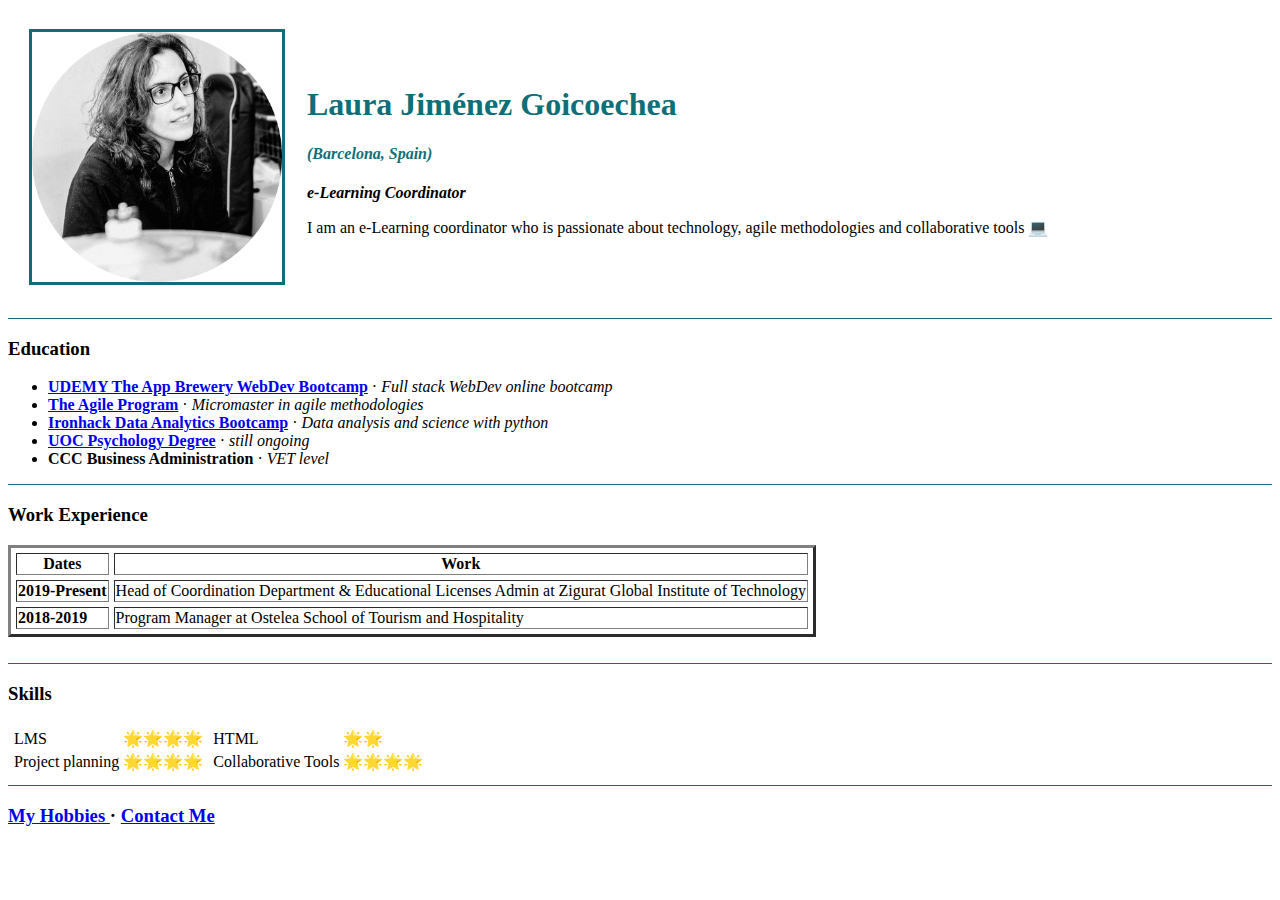
==== index.html @ 0a850e0c "changed profile picture size" ====
<!DOCTYPE html>
<html lang="en" dir="ltr">

<head>
  <meta charset="utf-8">
  <title>📌Laura's Personal Site</title>
</head>

<body>
  <table cellspacing="20">
    <tr>
      <td><img style="border: 3px solid; color: #0F6F78;" src="images/circle-cropped.png" alt="Laura's profile picture" width="250" height="250" align></td>
      <td>
        <h1 style="color:#0F6F78";>Laura Jiménez Goicoechea</h1>
        <h4 style="color:#0F6F78";><em>(Barcelona, Spain)</em></h4>
        <p><em><strong>e-Learning Coordinator</strong></em></p>
        <p>I am an e-Learning coordinator who is passionate about technology, agile methodologies and collaborative tools 💻</p>
      </td>
    </tr>
  </table>

  <hr size="1" noshade color="0F6F78">
  <h3>Education</h3>
  <ul>
    <li><strong><a href="https://www.udemy.com/course/the-complete-web-development-bootcamp/" target=_blank>UDEMY The App Brewery WebDev Bootcamp</a></strong> · <em>Full stack WebDev online bootcamp</em></li>
    <li><strong><a href="http://theagileprogram.com/programa.php" target=_blank>The Agile Program</a></strong> · <em>Micromaster in agile methodologies</em></li>
    <li><strong><a href="https://www.ironhack.com/en/data-analytics/barcelona" target=_blank>Ironhack Data Analytics Bootcamp</a></strong> · <em>Data analysis and science with python</em></li>
    <li><strong><a href="https://estudios.uoc.edu/es/grados/psicologia/plan-estudios" target=_blank>UOC Psychology Degree</a></strong> · <em>still ongoing</em></li>
    <li><strong>CCC Business Administration</strong> · <em>VET level</em></li>
  </ul>

  <hr size="1" noshade color="0F6F78">

  <h3>Work Experience</h3>

  <table border="3" cellspacing="5">
    <thead>
      <tr>
        <th>Dates</th>
        <th>Work</th>
      </tr>
    </thead>
    <tbody>
      <tr>
        <td><strong>2019-Present</strong></td>
        <td>Head of Coordination Department & Educational Licenses Admin at Zigurat Global Institute of Technology</td>
      </tr>
      <tr>
        <td><strong>2018-2019</strong></td>
        <td>Program Manager at Ostelea School of Tourism and Hospitality</td>
      </tr>
    </tbody>
    <tfoot>

    </tfoot>

  </table>

<br>

  <hr size="1" noshade color="0F6F78">

    <h3>Skills</h3>

    <table>
      <tr>
        <td>
          <table>
            <tr>
              <td>LMS</td>
              <td>🌟🌟🌟🌟</td>
            </tr>
            <tr>
              <td>Project planning</td>
              <td>🌟🌟🌟🌟</td>
            </tr>
          </table>
        </td>
        <td>
          <table>
            <tr>
              <td>HTML</td>
              <td>🌟🌟</td>
            </tr>
            <tr>
              <td>Collaborative Tools</td>
              <td>🌟🌟🌟🌟</td>
            </tr>
          </table>
        </td>
      </tr>
    </table>



  <hr size="1" noshade color="0F6F78">

  <h3><a href="hobbies.html"> My Hobbies </a> · <a href="contact.html"> Contact Me </a></h3>

  </body>

</html>
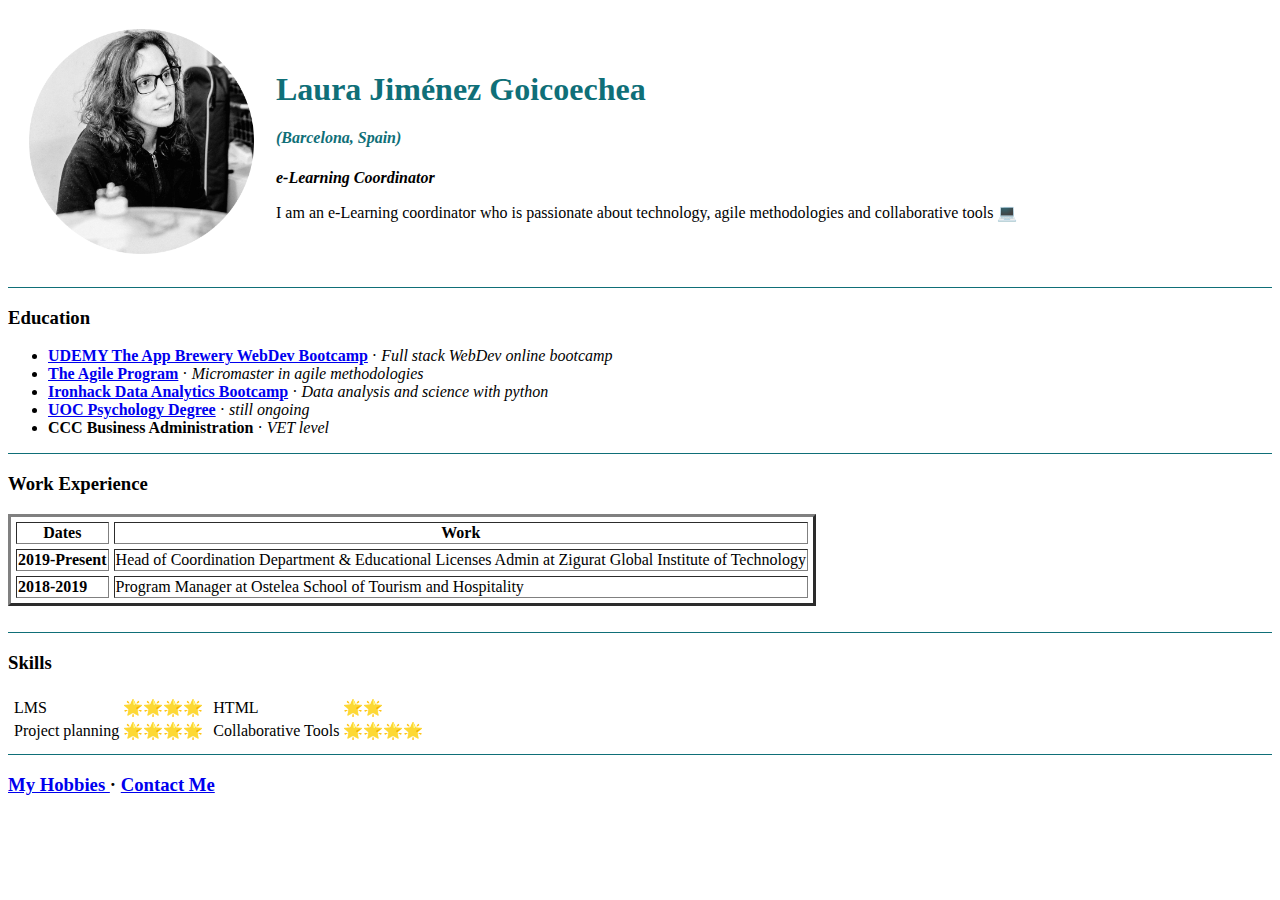
==== commit 57c464d8: "changed picture size and deleted border" ====
--- a/index.html
+++ b/index.html
@@ -9,7 +9,7 @@
 <body>
   <table cellspacing="20">
     <tr>
-      <td><img style="border: 3px solid; color: #0F6F78;" src="images/circle-cropped.png" alt="Laura's profile picture" width="250" height="250" align></td>
+      <td><img  src="images/circle-cropped.png" alt="Laura's profile picture" width="225" height="225" align></td>
       <td>
         <h1 style="color:#0F6F78";>Laura Jiménez Goicoechea</h1>
         <h4 style="color:#0F6F78";><em>(Barcelona, Spain)</em></h4>
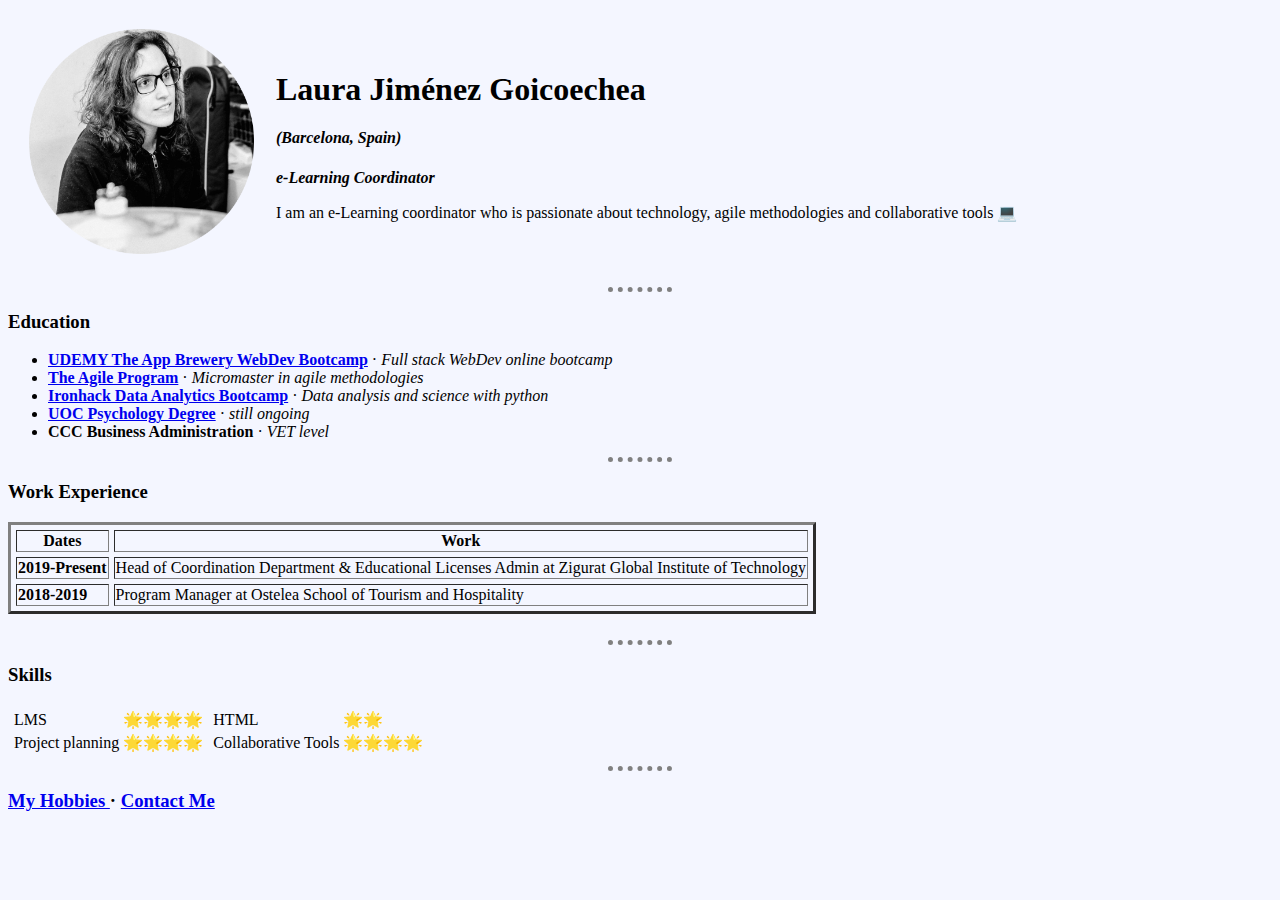
==== commit c164aad6: "last updates with css" ====
--- a/index.html
+++ b/index.html
@@ -1,26 +1,45 @@
 <!DOCTYPE html>
 <html lang="en" dir="ltr">
+
+
 
 <head>
   <meta charset="utf-8">
   <title>📌Laura's Personal Site</title>
+
+  <style>
+
+    body {
+      background-color: #f4f6ff;
+    }
+
+    hr {
+      background-color: #f4f6ff;
+      border-style: none;
+      border-top: dotted 5px grey;
+      width: 5%;
+
+    }
+
+  </style>
+
 </head>
 
 <body>
   <table cellspacing="20">
     <tr>
-      <td><img  src="images/circle-cropped.png" alt="Laura's profile picture" width="225" height="225" align></td>
+      <td><img src="images/circle-cropped.png" alt="Laura's profile picture" width="225" height="225" align></td>
       <td>
-        <h1 style="color:#0F6F78";>Laura Jiménez Goicoechea</h1>
-        <h4 style="color:#0F6F78";><em>(Barcelona, Spain)</em></h4>
+        <h1>Laura Jiménez Goicoechea</h1>
+        <h4><em>(Barcelona, Spain)</em></h4>
         <p><em><strong>e-Learning Coordinator</strong></em></p>
         <p>I am an e-Learning coordinator who is passionate about technology, agile methodologies and collaborative tools 💻</p>
       </td>
     </tr>
   </table>
 
-  <hr size="1" noshade color="0F6F78">
-  <h3>Education</h3>
+  <hr size="1" noshade >
+  <h3 id="education">Education</h3>
   <ul>
     <li><strong><a href="https://www.udemy.com/course/the-complete-web-development-bootcamp/" target=_blank>UDEMY The App Brewery WebDev Bootcamp</a></strong> · <em>Full stack WebDev online bootcamp</em></li>
     <li><strong><a href="http://theagileprogram.com/programa.php" target=_blank>The Agile Program</a></strong> · <em>Micromaster in agile methodologies</em></li>
@@ -29,7 +48,7 @@
     <li><strong>CCC Business Administration</strong> · <em>VET level</em></li>
   </ul>
 
-  <hr size="1" noshade color="0F6F78">
+  <hr size="1" noshade>
 
   <h3>Work Experience</h3>
 
@@ -58,7 +77,7 @@
 
 <br>
 
-  <hr size="1" noshade color="0F6F78">
+  <hr size="1" noshade>
 
     <h3>Skills</h3>
 
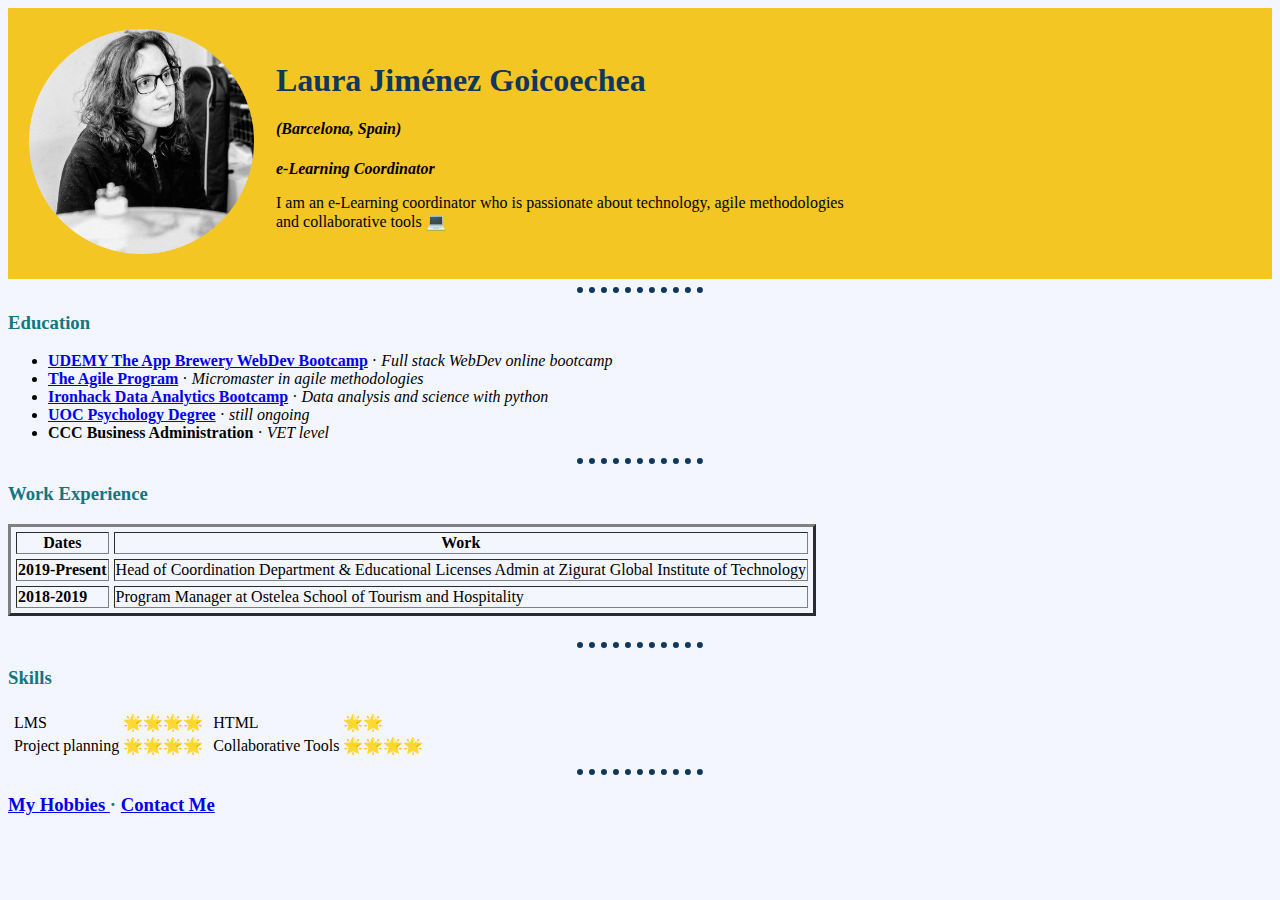
==== commit 1a2ce9fe: "yellow top page" ====
--- a/index.html
+++ b/index.html
@@ -7,36 +7,23 @@
   <meta charset="utf-8">
   <title>📌Laura's Personal Site</title>
 
-  <style>
-
-    body {
-      background-color: #f4f6ff;
-    }
-
-    hr {
-      background-color: #f4f6ff;
-      border-style: none;
-      border-top: dotted 5px grey;
-      width: 5%;
-
-    }
-
-  </style>
-
+  <link rel="stylesheet" href="css/styles.css">
 </head>
 
 <body>
-  <table cellspacing="20">
-    <tr>
-      <td><img src="images/circle-cropped.png" alt="Laura's profile picture" width="225" height="225" align></td>
-      <td>
-        <h1>Laura Jiménez Goicoechea</h1>
-        <h4><em>(Barcelona, Spain)</em></h4>
-        <p><em><strong>e-Learning Coordinator</strong></em></p>
-        <p>I am an e-Learning coordinator who is passionate about technology, agile methodologies and collaborative tools 💻</p>
-      </td>
-    </tr>
-  </table>
+  <div id="top-page">
+    <table cellspacing="20">
+      <tr>
+        <td><img src="images/circle-cropped.png" alt="Laura's profile picture" width="225" height="225" align></td>
+        <td>
+          <h1>Laura Jiménez Goicoechea</h1>
+          <h4><em>(Barcelona, Spain)</em></h4>
+          <p><em><strong>e-Learning Coordinator</strong></em></p>
+          <p>I am an e-Learning coordinator who is passionate about technology, agile methodologies <br> and collaborative tools 💻</p>
+        </td>
+      </tr>
+    </table>
+  </div>
 
   <hr size="1" noshade >
   <h3 id="education">Education</h3>
--- a/css/styles.css
+++ b/css/styles.css
@@ -0,0 +1,23 @@
+body {
+  background-color: #f4f6ff;
+  font-family: montserrat;
+}
+
+hr {
+  background-color: #f4f6ff;
+  border-style: none;
+  border-top: dotted 6px #10375c;
+  width: 10%;
+}
+
+h1 {
+  color: #10375c;
+}
+
+h3 {
+  color: #127681;
+}
+
+#top-page{
+  background-color: #f3c623;
+}
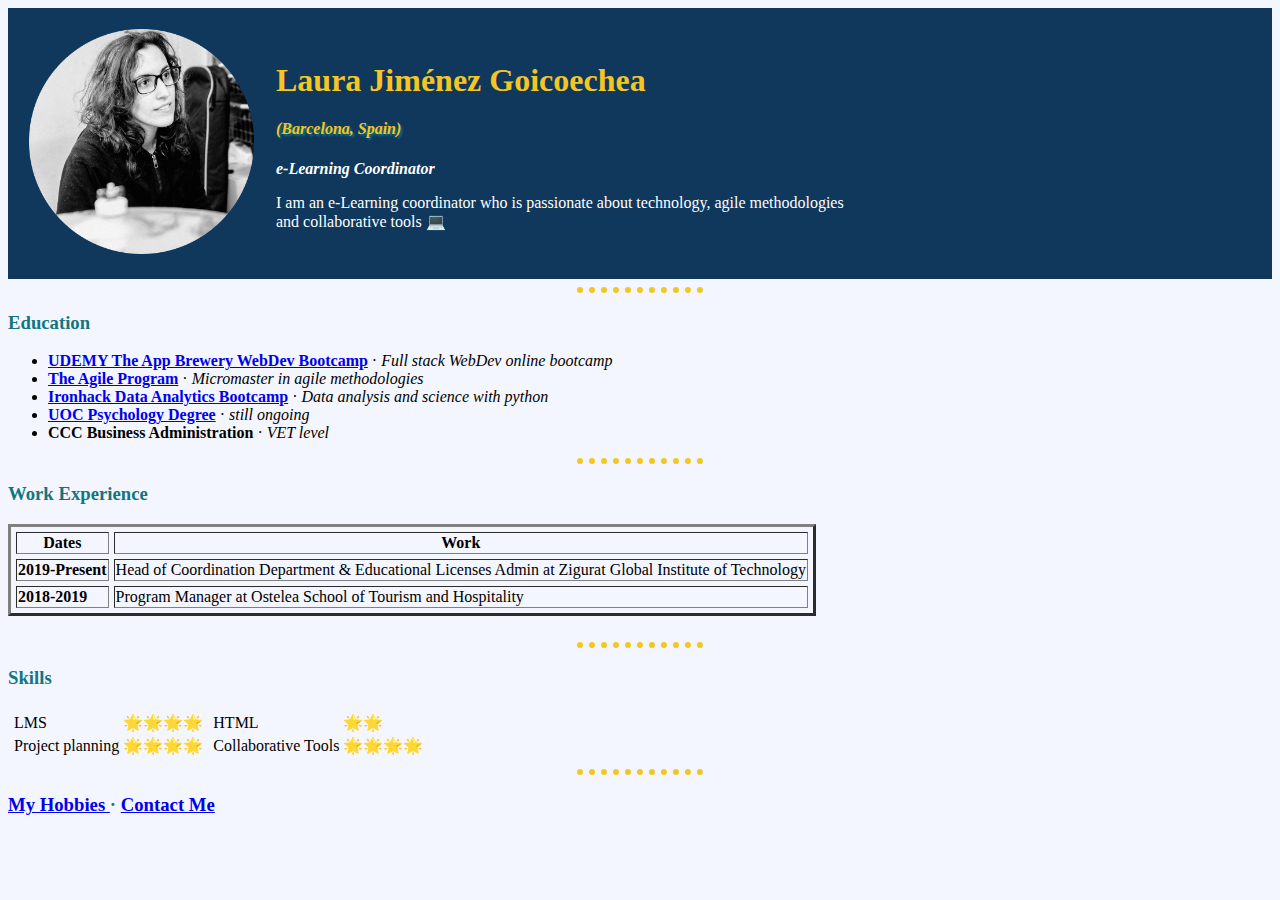
==== commit 4baa118b: "some more styling" ====
--- a/index.html
+++ b/index.html
@@ -11,13 +11,13 @@
 </head>
 
 <body>
-  <div id="top-page">
+  <div class="top-page">
     <table cellspacing="20">
       <tr>
         <td><img src="images/circle-cropped.png" alt="Laura's profile picture" width="225" height="225" align></td>
         <td>
           <h1>Laura Jiménez Goicoechea</h1>
-          <h4><em>(Barcelona, Spain)</em></h4>
+          <h4 class="blue-shadow"><em>(Barcelona, Spain)</em></h4>
           <p><em><strong>e-Learning Coordinator</strong></em></p>
           <p>I am an e-Learning coordinator who is passionate about technology, agile methodologies <br> and collaborative tools 💻</p>
         </td>
@@ -26,42 +26,46 @@
   </div>
 
   <hr size="1" noshade >
-  <h3 id="education">Education</h3>
-  <ul>
-    <li><strong><a href="https://www.udemy.com/course/the-complete-web-development-bootcamp/" target=_blank>UDEMY The App Brewery WebDev Bootcamp</a></strong> · <em>Full stack WebDev online bootcamp</em></li>
-    <li><strong><a href="http://theagileprogram.com/programa.php" target=_blank>The Agile Program</a></strong> · <em>Micromaster in agile methodologies</em></li>
-    <li><strong><a href="https://www.ironhack.com/en/data-analytics/barcelona" target=_blank>Ironhack Data Analytics Bootcamp</a></strong> · <em>Data analysis and science with python</em></li>
-    <li><strong><a href="https://estudios.uoc.edu/es/grados/psicologia/plan-estudios" target=_blank>UOC Psychology Degree</a></strong> · <em>still ongoing</em></li>
-    <li><strong>CCC Business Administration</strong> · <em>VET level</em></li>
-  </ul>
+
+  <div>
+    <h3 id="education">Education</h3>
+    <ul>
+      <li><strong><a href="https://www.udemy.com/course/the-complete-web-development-bootcamp/" target=_blank>UDEMY The App Brewery WebDev Bootcamp</a></strong> · <em>Full stack WebDev online bootcamp</em></li>
+      <li><strong><a href="http://theagileprogram.com/programa.php" target=_blank>The Agile Program</a></strong> · <em>Micromaster in agile methodologies</em></li>
+      <li><strong><a href="https://www.ironhack.com/en/data-analytics/barcelona" target=_blank>Ironhack Data Analytics Bootcamp</a></strong> · <em>Data analysis and science with python</em></li>
+      <li><strong><a href="https://estudios.uoc.edu/es/grados/psicologia/plan-estudios" target=_blank>UOC Psychology Degree</a></strong> · <em>still ongoing</em></li>
+      <li><strong>CCC Business Administration</strong> · <em>VET level</em></li>
+    </ul>
+  </div>
 
   <hr size="1" noshade>
 
-  <h3>Work Experience</h3>
+  <div>
+    <h3>Work Experience</h3>
 
-  <table border="3" cellspacing="5">
-    <thead>
-      <tr>
-        <th>Dates</th>
-        <th>Work</th>
-      </tr>
-    </thead>
-    <tbody>
-      <tr>
-        <td><strong>2019-Present</strong></td>
-        <td>Head of Coordination Department & Educational Licenses Admin at Zigurat Global Institute of Technology</td>
-      </tr>
-      <tr>
-        <td><strong>2018-2019</strong></td>
-        <td>Program Manager at Ostelea School of Tourism and Hospitality</td>
-      </tr>
-    </tbody>
-    <tfoot>
+    <table border="3" cellspacing="5">
+      <thead>
+        <tr>
+          <th>Dates</th>
+          <th>Work</th>
+        </tr>
+      </thead>
+      <tbody>
+        <tr>
+          <td><strong>2019-Present</strong></td>
+          <td>Head of Coordination Department & Educational Licenses Admin at Zigurat Global Institute of Technology</td>
+        </tr>
+        <tr>
+          <td><strong>2018-2019</strong></td>
+          <td>Program Manager at Ostelea School of Tourism and Hospitality</td>
+        </tr>
+      </tbody>
+      <tfoot>
 
-    </tfoot>
+      </tfoot>
 
-  </table>
-
+    </table>
+  </div>
 <br>
 
   <hr size="1" noshade>
--- a/css/styles.css
+++ b/css/styles.css
@@ -6,18 +6,46 @@
 hr {
   background-color: #f4f6ff;
   border-style: none;
-  border-top: dotted 6px #10375c;
+  border-top: dotted 6px #f3c623;
   width: 10%;
 }
 
 h1 {
-  color: #10375c;
+  color: #f3c623;
 }
 
 h3 {
   color: #127681;
 }
 
-#top-page{
+p {
+  color: white;
+}
+
+.blue-shadow {
+  color: #f3c623;
+  text-shadow: #127681 2px 2px 2px;
+}
+
+.top-page {
+  background-color: #10375c;
+}
+
+.center-text {
+  text-align: center;
+}
+
+.button-color {
   background-color: #f3c623;
+  color: #10375c;
 }
+
+.blue-back {
+  background-color: #10375c;
+  color: #f3c623;
+}
+
+.img-resize {
+  width:10%;
+  height:10%;
+}
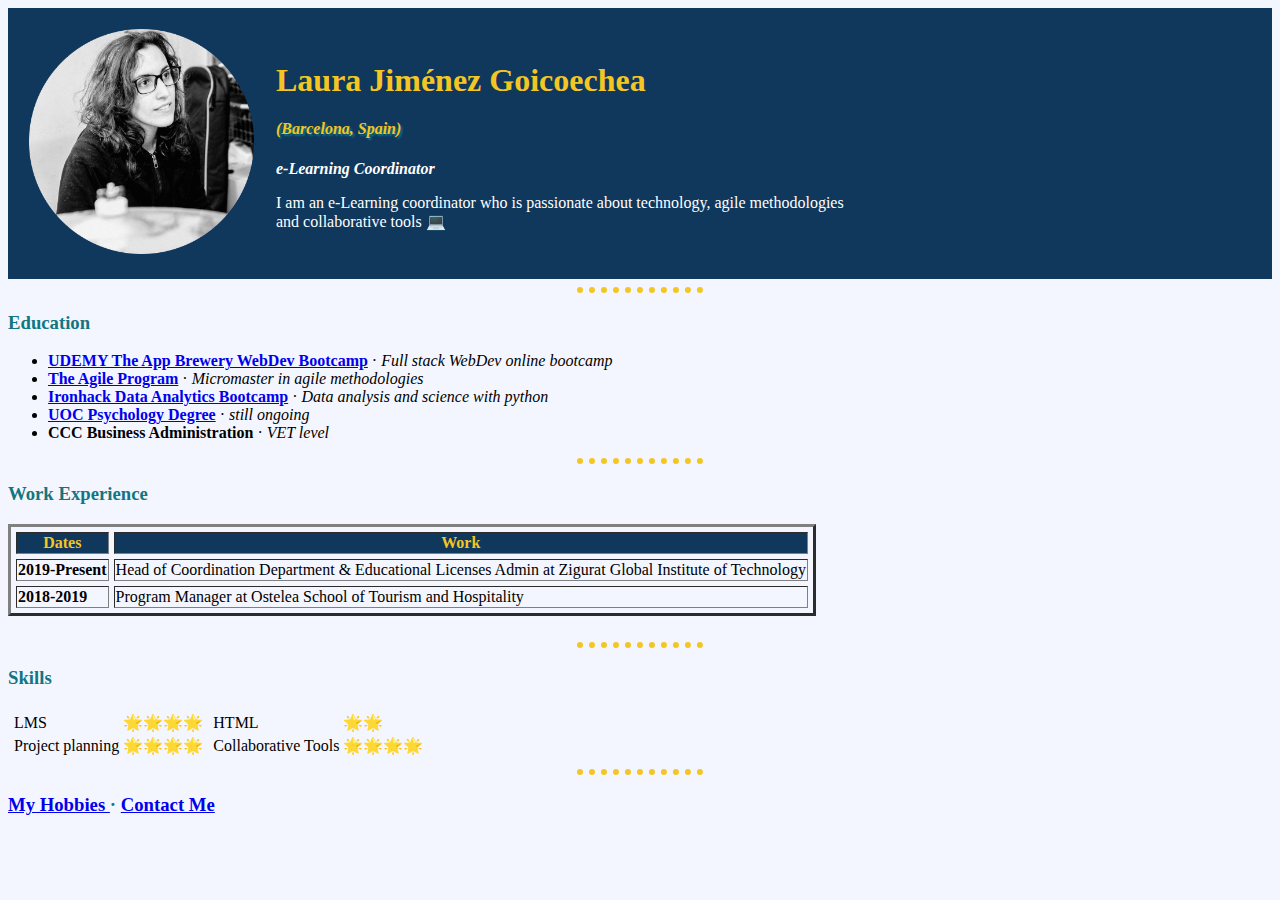
==== commit b118386e: "round buttons" ====
--- a/index.html
+++ b/index.html
@@ -46,8 +46,8 @@
     <table border="3" cellspacing="5">
       <thead>
         <tr>
-          <th>Dates</th>
-          <th>Work</th>
+          <th class="table-style">Dates</th>
+          <th class="table-style">Work</th>
         </tr>
       </thead>
       <tbody>
--- a/css/styles.css
+++ b/css/styles.css
@@ -38,6 +38,7 @@
 .button-color {
   background-color: #f3c623;
   color: #10375c;
+  border-radius: 10px
 }
 
 .blue-back {
@@ -49,3 +50,8 @@
   width:10%;
   height:10%;
 }
+
+.table-style {
+  background-color: #10375c;
+  color: #f3c623;
+}
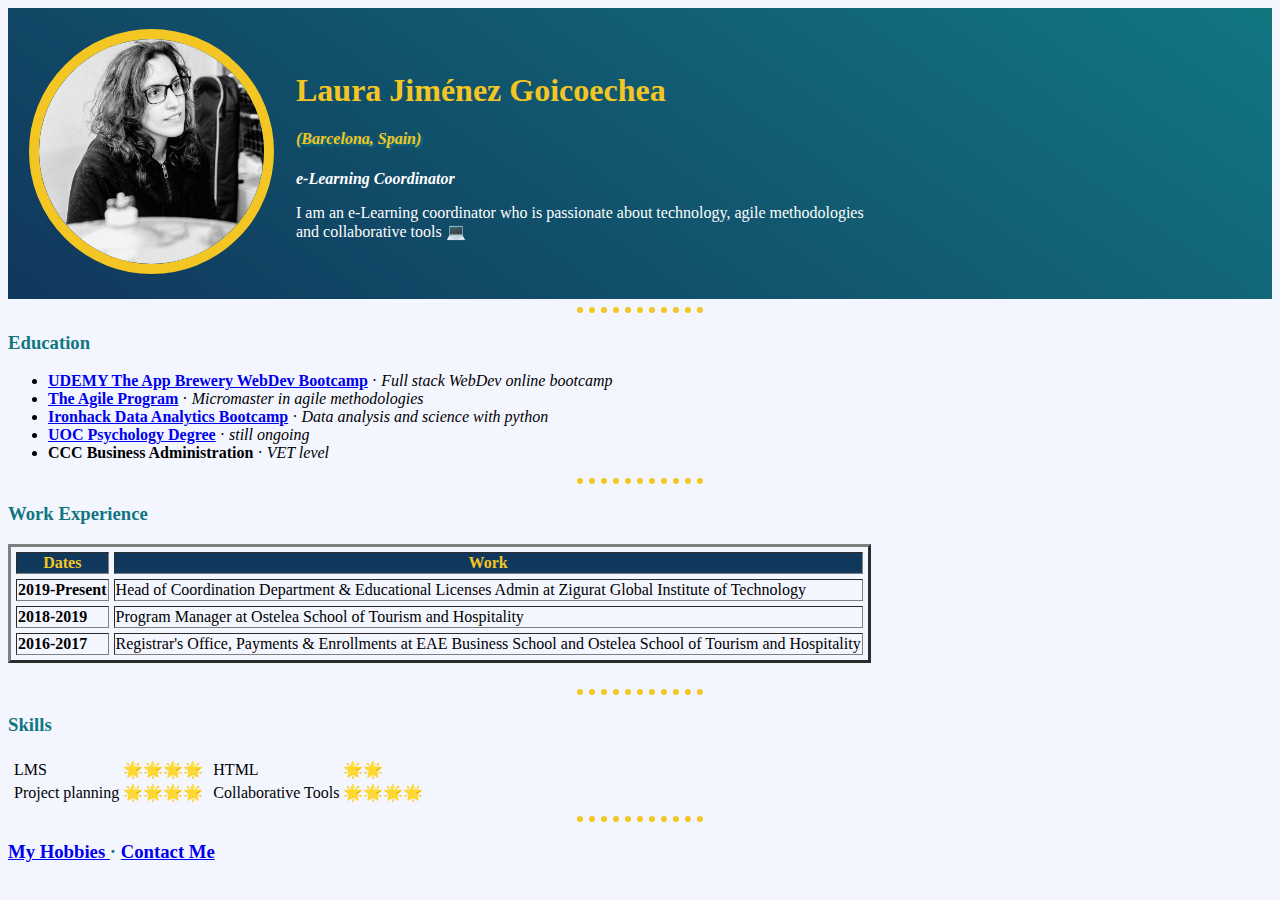
==== commit 3cb718d7: "last updates like hover" ====
--- a/index.html
+++ b/index.html
@@ -14,7 +14,7 @@
   <div class="top-page">
     <table cellspacing="20">
       <tr>
-        <td><img src="images/circle-cropped.png" alt="Laura's profile picture" width="225" height="225" align></td>
+        <td><img class="profile-pic" src="images/circle-cropped.png" alt="Laura's profile picture" width="225" height="225" align></td>
         <td>
           <h1>Laura Jiménez Goicoechea</h1>
           <h4 class="blue-shadow"><em>(Barcelona, Spain)</em></h4>
@@ -58,6 +58,10 @@
         <tr>
           <td><strong>2018-2019</strong></td>
           <td>Program Manager at Ostelea School of Tourism and Hospitality</td>
+        </tr>
+        <tr>
+          <td><strong>2016-2017</strong></td>
+          <td>Registrar's Office, Payments & Enrollments at EAE Business School and Ostelea School of Tourism and Hospitality</td>
         </tr>
       </tbody>
       <tfoot>
--- a/css/styles.css
+++ b/css/styles.css
@@ -1,3 +1,5 @@
+/************************************ TAG SELECTORS ************************************/
+
 body {
   background-color: #f4f6ff;
   font-family: montserrat;
@@ -22,23 +24,32 @@
   color: white;
 }
 
+
+/************************************ CLASS SELECTORS ************************************/
+
 .blue-shadow {
   color: #f3c623;
   text-shadow: #127681 2px 2px 2px;
 }
 
 .top-page {
-  background-color: #10375c;
+  background: linear-gradient(35deg, #10375c, #127681)
 }
 
 .center-text {
   text-align: center;
 }
 
-.button-color {
+.button {
   background-color: #f3c623;
+  border-radius: 10px;
   color: #10375c;
-  border-radius: 10px
+}
+
+.button:hover{
+  background-color: #127681;
+  color: white;
+  transform: scale(1.1);
 }
 
 .blue-back {
@@ -47,11 +58,16 @@
 }
 
 .img-resize {
+  height:10%;
   width:10%;
-  height:10%;
 }
 
 .table-style {
   background-color: #10375c;
   color: #f3c623;
 }
+
+.profile-pic {
+    border: 10px solid #f3c623;
+    border-radius: 50%;
+}
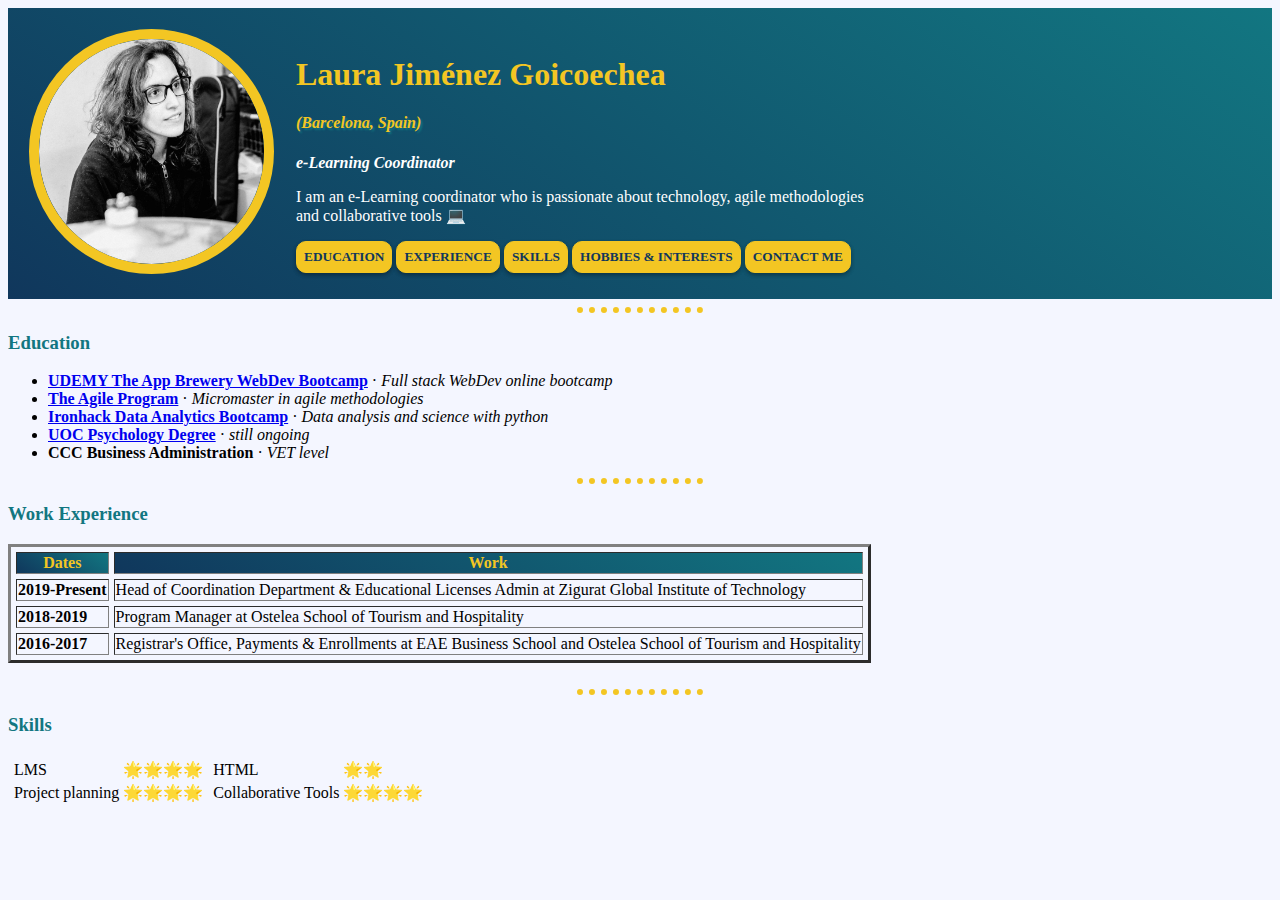
==== commit a518be72: "embeded video, biker image, styling updates. Still lacking comments" ====
--- a/index.html
+++ b/index.html
@@ -20,6 +20,13 @@
           <h4 class="blue-shadow"><em>(Barcelona, Spain)</em></h4>
           <p><em><strong>e-Learning Coordinator</strong></em></p>
           <p>I am an e-Learning coordinator who is passionate about technology, agile methodologies <br> and collaborative tools 💻</p>
+          <div>
+            <a href="education.html"><button class="button-menu"  type="submit"><strong>EDUCATION</strong></button></a>
+            <a href="experience.html"><button class="button-menu" type="submit"><strong>EXPERIENCE</strong></button></a>
+            <a href="skills.html"><button class="button-menu" type="submit"><strong>SKILLS</strong></button></a>
+            <a href="hobbies.html"><button class="button-menu" type="submit"><strong>HOBBIES & INTERESTS</strong></button></a>
+            <a href="contact.html"><button class="button-menu" type="submit"><strong>CONTACT ME</strong></button></a>
+          </div>
         </td>
       </tr>
     </table>
@@ -107,9 +114,8 @@
 
 
 
-  <hr size="1" noshade color="0F6F78">
 
-  <h3><a href="hobbies.html"> My Hobbies </a> · <a href="contact.html"> Contact Me </a></h3>
+
 
   </body>
 
--- a/css/styles.css
+++ b/css/styles.css
@@ -27,47 +27,84 @@
 
 /************************************ CLASS SELECTORS ************************************/
 
+.blue-back {
+  background: linear-gradient(35deg, #10375c, #127681);
+  color: #f3c623;
+  border-radius: 5px;
+  padding: 2;
+}
+
 .blue-shadow {
   color: #f3c623;
   text-shadow: #127681 2px 2px 2px;
 }
 
-.top-page {
-  background: linear-gradient(35deg, #10375c, #127681)
+.button {
+  background-color: #f3c623;
+  border: 1px solid #f3c623;
+  border-radius: 10px;
+  box-shadow: 0 2px 4px 0 rgba(0,0,0,0.2), 0 2px 4px 0 rgba(0,0,0,0.19);
+  color: #10375c;
+  padding: 3px;
+  transition-duration: 0.2s;
+  width: 10%;
+}
+
+.button:hover{
+  background-color: #127681;
+  color: white;
+  transform: scale(1.1);
+  border: 1px solid #127681;
+}
+
+.button-menu {
+  background-color: #f3c623;
+  border: 1px solid #f3c623;
+  border-radius: 10px;
+  box-shadow: 0 2px 4px 0 rgba(0,0,0,0.2), 0 2px 4px 0 rgba(0,0,0,0.19);
+  color: #10375c;
+  font-family: montserrat;
+  padding: 7px;
+  transition-duration: 0.2s;
+}
+
+.button-menu:hover{
+  background-color: #127681;
+  color: white;
+  transform: scale(1.1);
+  border: 1px solid #127681;
 }
 
 .center-text {
   text-align: center;
 }
 
-.button {
-  background-color: #f3c623;
-  border-radius: 10px;
-  color: #10375c;
-}
-
-.button:hover{
-  background-color: #127681;
-  color: white;
-  transform: scale(1.1);
-}
-
-.blue-back {
-  background-color: #10375c;
-  color: #f3c623;
-}
 
 .img-resize {
   height:10%;
   width:10%;
 }
 
-.table-style {
-  background-color: #10375c;
-  color: #f3c623;
+.img-resize2 {
+  height:75%;
+  width:75%;
+}
+
+.linkedin-border:hover {
+  border: 5px solid #f3c623;
+  border-radius: 50%;
 }
 
 .profile-pic {
     border: 10px solid #f3c623;
     border-radius: 50%;
 }
+
+.table-style {
+  background: linear-gradient(35deg, #10375c, #127681);
+  color: #f3c623;
+}
+
+.top-page {
+  background: linear-gradient(35deg, #10375c, #127681);
+}
